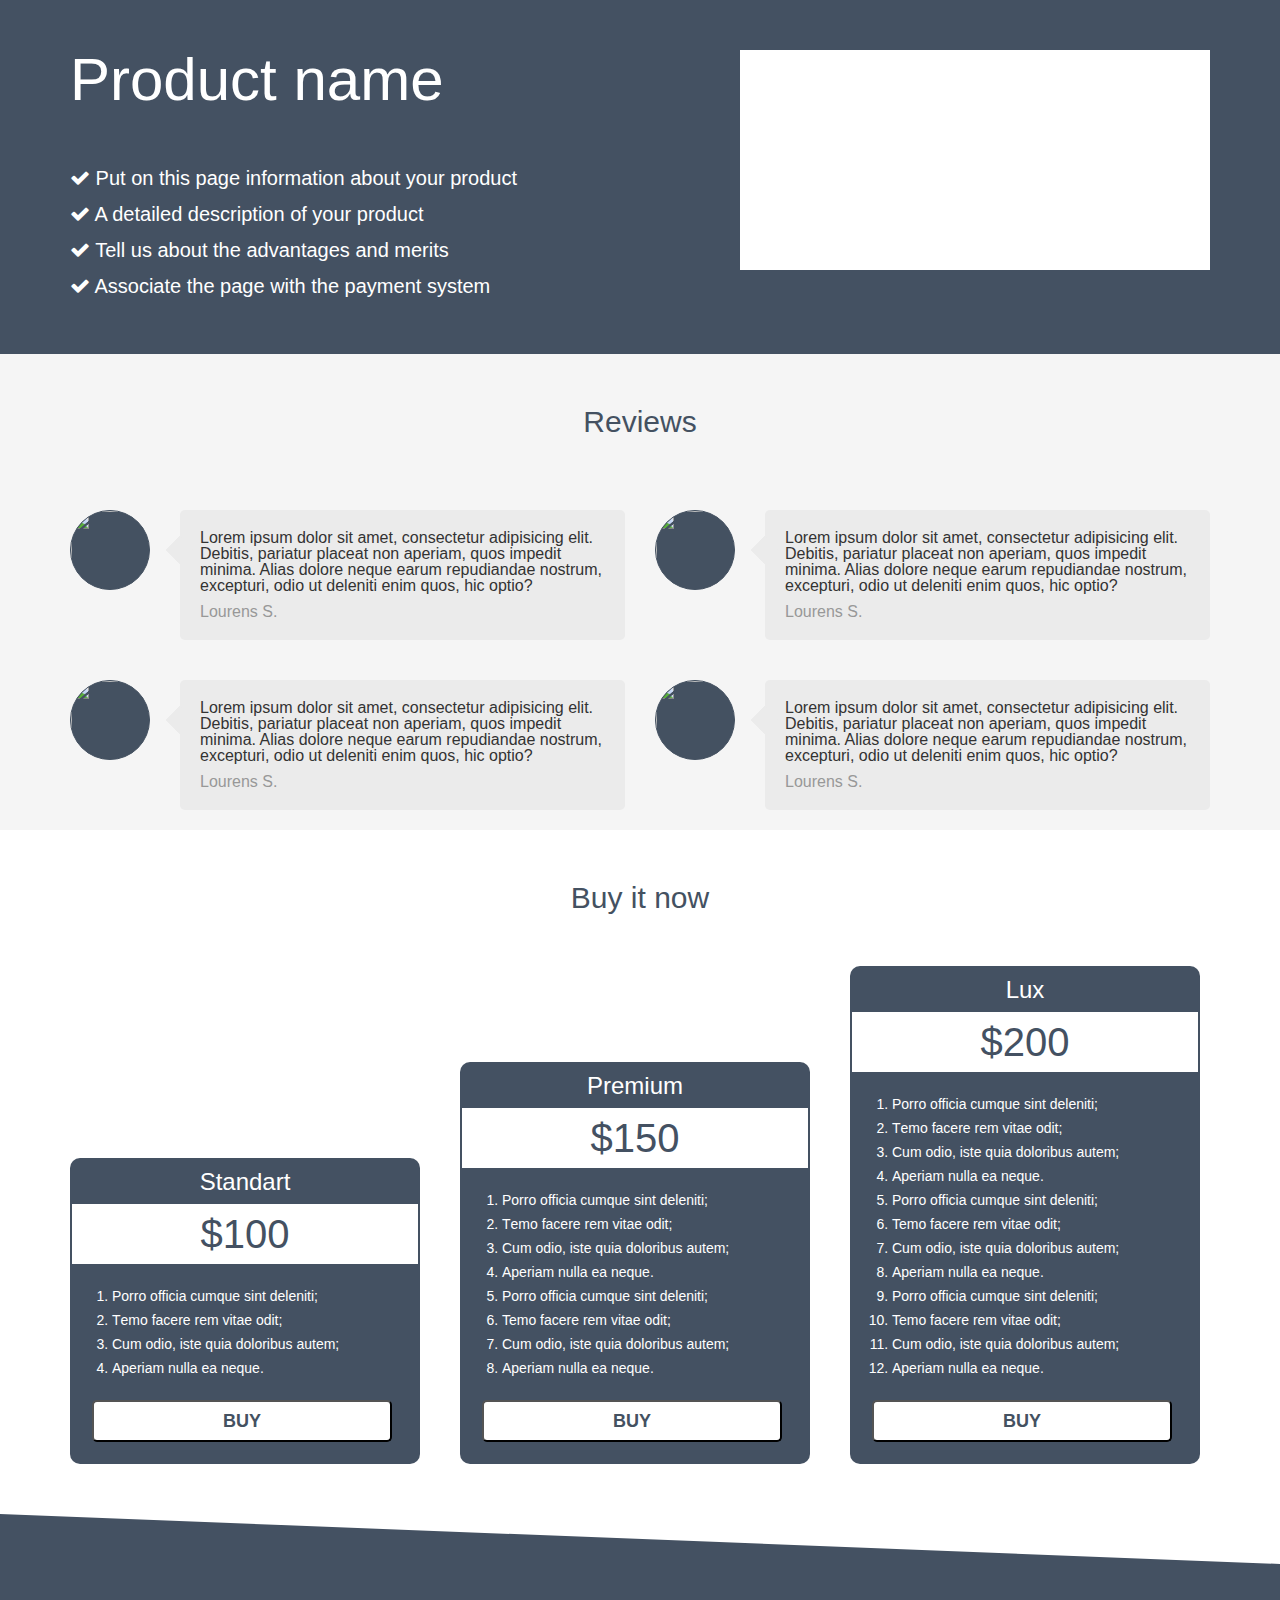
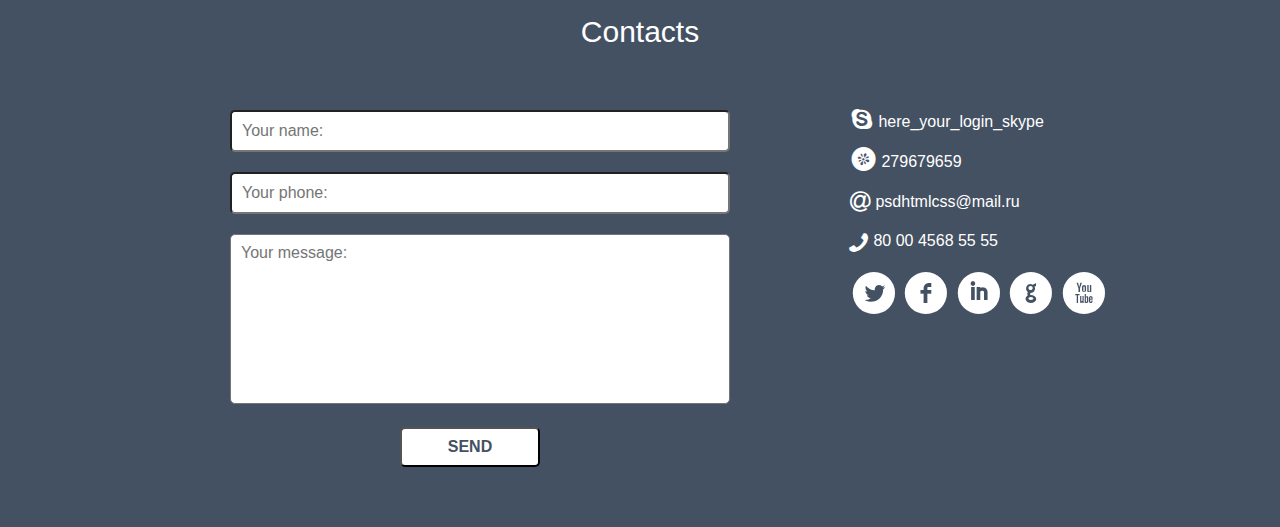
==== index.html @ 681151e4 "erver version" ====
<!DOCTYPE html>
<html lang="en">
<head>
	<meta charset="UTF-8">
	<title>Тестовое задание на вакансию "Верстальщик + базовое программирование"</title>
	<meta http-equiv="X-UA-Compatible" content="IE=edge" />
	<meta name="viewport" content="width=device-width, initial-scale=1.0" />
	<link rel="stylesheet" href="css/bootstrap-grid.min.css" />
	<link rel="stylesheet" href="css/font-awesome.min.css" />
	<link rel="stylesheet" href="socialico/stylesheet.css" />
	<link rel="stylesheet" href="css/style.css" />
	<link rel="stylesheet" href="css/media.css" />
</head>
<body>

	<header>
		<div class="container">
			<div class="row">
				<div class="col-md-6">
					<div class="left_block">
						<h1>Product name</h1>
						<ul>
							<li><i class="fa fa-check"></i> Put on this page information about your product</li>
							<li><i class="fa fa-check"></i> A detailed description of your product</li>
							<li><i class="fa fa-check"></i> Tell us about the advantages and merits</li>
							<li><i class="fa fa-check"></i> Associate the page with the payment system</li>
						</ul>
					</div>
					
				</div>
				<div class="col-md-6">
					<div class="right_block">
						
					</div>
				</div>
			</div>
		</div>
	</header>
	
	<!--Reviews-->
	<section class="reviews">
		<h2>Reviews</h2>
		<div class="container">
			<div class="row">
				<div class="table">
					<div class="col-md-6">
						<div class="item table-row">
							<div class="img_wrap table-cell">
								<img src="#" alt="" class="userpic">
							</div>

							<div class="quote_wrap table-cell">
								<div class="quote">
									<p>Lorem ipsum dolor sit amet, consectetur adipisicing elit. Debitis, pariatur placeat non aperiam, quos impedit minima. Alias dolore neque earum repudiandae nostrum, excepturi, odio ut deleniti enim quos, hic optio?</p>
									<p class="light_gray">Lourens S.</p>
									<div class="triangle"></div>
								</div>
							</div>
						</div>
					</div>
					<div class="col-md-6">
						<div class="item table-row">
							<div class="img_wrap table-cell">
								<img src="#" alt="" class="userpic">
							</div>
							<div class="table-cell quote_wrap">
								<div class="quote">
									<p>Lorem ipsum dolor sit amet, consectetur adipisicing elit. Debitis, pariatur placeat non aperiam, quos impedit minima. Alias dolore neque earum repudiandae nostrum, excepturi, odio ut deleniti enim quos, hic optio?</p>
									<p class="light_gray">Lourens S.</p>
									<div class="triangle"></div>
								</div>
							</div>
						</div>
					</div>
				</div>
			</div>
		</div>
		<div class="container">
			<div class="row">
				<div class="table">
					<div class="col-md-6">
						<div class="item table-row">
							<div class="img_wrap table-cell">
								<img src="#" alt="" class="userpic">
							</div>
							<div class="table-cell quote_wrap">
								<div class="quote">
									<p>Lorem ipsum dolor sit amet, consectetur adipisicing elit. Debitis, pariatur placeat non aperiam, quos impedit minima. Alias dolore neque earum repudiandae nostrum, excepturi, odio ut deleniti enim quos, hic optio?</p>
									<p class="light_gray">Lourens S.</p>
									<div class="triangle"></div>
								</div>
							</div>
						</div>
					</div>
					<div class="col-md-6">
						<div class="item table-row">
							<div class="img_wrap table-cell">
								<img src="#" alt="" class="userpic">
							</div>
							<div class="table-cell quote_wrap">
								<div class="quote">
									<p>Lorem ipsum dolor sit amet, consectetur adipisicing elit. Debitis, pariatur placeat non aperiam, quos impedit minima. Alias dolore neque earum repudiandae nostrum, excepturi, odio ut deleniti enim quos, hic optio?</p>
									<p class="light_gray">Lourens S.</p>
									<div class="triangle"></div>
								</div>
							</div>
						</div>
					</div>
				</div>
			</div>
		</div>
	</section>
	
	<!--Buy it now-->
	<section>
		<h2>Buy it now</h2>
		<div class="container">
			<div class="row">
				<div class="parent">
					<div class="col-lg-4 col-md-12">
						<div class="offer">
							<p>Standart</p>
							<div class="price">
								<p>$100</p>
							</div>
							<ol>
								<li>Porro officia cumque sint deleniti;</li>
								<li>Тemo facere rem vitae odit;</li>
								<li>Cum odio, iste quia doloribus autem;</li>
								<li>Aperiam nulla ea neque.</li>
							</ol>
							<button>Buy</button>
						</div>
					</div>

					<div class="col-lg-4 col-md-12">
						<div class="offer">
							<p>Premium</p>
							<div class="price">
								<p>$150</p>
							</div>
							<ol>
								<li>Porro officia cumque sint deleniti;</li>
								<li>Тemo facere rem vitae odit;</li>
								<li>Cum odio, iste quia doloribus autem;</li>
								<li>Aperiam nulla ea neque.</li>
								<li>Porro officia cumque sint deleniti;</li>
								<li>Temo facere rem vitae odit;</li>
								<li>Cum odio, iste quia doloribus autem;</li>
								<li>Aperiam nulla ea neque.</li>
							</ol>
							<button>Buy</button>
						</div>
					</div>

					<div class="col-lg-4 col-md-12">
						<div class="offer">
							<p>Lux</p>
							<div class="price">
								<p>$200</p>
							</div>
							<ol>
								<li>Porro officia cumque sint deleniti;</li>
								<li>Тemo facere rem vitae odit;</li>
								<li>Cum odio, iste quia doloribus autem;</li>
								<li>Aperiam nulla ea neque.</li>
								<li>Porro officia cumque sint deleniti;</li>
								<li>Temo facere rem vitae odit;</li>
								<li>Cum odio, iste quia doloribus autem;</li>
								<li>Aperiam nulla ea neque.</li>
								<li>Porro officia cumque sint deleniti;</li>
								<li>Temo facere rem vitae odit;</li>
								<li>Cum odio, iste quia doloribus autem;</li>
								<li>Aperiam nulla ea neque.</li>
							</ol>
							<button>Buy</button>
						</div>
					</div>
				</div>
			</div>
		</div>
		
	</section>
	
	<footer>
		<h2>Contacts</h2>
		<div class="container">
			<div class="row">
			
			<div class='ajax-sending'><p>Your request is sending to database. Please wait for alert as answer - that means all is OK.</p></div>

				<div class="col-lg-8 col-md-12">
					<form  id="form">
						<input type="text" name="name" placeholder="Your name:" minlength="2" required>
						<br />
						<input type="text" id="phone" name="phone" placeholder="Your phone:" required>
						<br />
						<textarea name="message" minlength="2" placeholder="Your message:"></textarea>
						<br />
						<button>SEND</button>
					</form>
				</div>
				<div class="col-lg-4 col-md-12">
					
					<ul class="contacts">
						<li><span>H</span> here_your_login_skype</li>
						<li><span>,</span> 279679659</li>
						<li><i class="fa fa-at"></i> psdhtmlcss@mail.ru</li>
						<li><i class="fa fa-phone fa-rotate-270"></i> 80 00 4568 55 55</li>

					</ul>
					<div class="social">

						<a href="#" target="_blank"><span>l</span></a>
						<a href="#" target="_blank"><span>f</span></a>
						<a href="#" target="_blank"><span>i</span></a>
						<a href="#" target="_blank"><span>g</span></a>
						<a href="#" target="_blank"><span>x</span></a>

					</div>
					
				</div>
			</div>
		</div>
	</footer>

	<script src="js/jquery-2.1.3.min.js"></script>
	<script src="js/jquery.maskedinput.min.js" type="text/javascript"></script>
	<script src="js/jquery.validate.min.js" type="text/javascript"></script>
	<script src="js/my_scripts.js"></script>
</body>
</html>
---- socialico/stylesheet.css ----
﻿/* @font-face kit by Fonts2u (http://www.fonts2u.com) */ @font-face {font-family:"Socialico";src:url("Socialico.eot?") format("eot"),url("Socialico.woff") format("woff"),url("Socialico.ttf") format("truetype"),url("Socialico.svg#Socialico") format("svg");font-weight:normal;font-style:normal;}
---- css/style.css ----
/*reset*/

@import 'reset.css';
@import 'socialico/stylesheet.css';

/*global*/
.ajax-sending {
	border-radius: 10px;
	background: #fff;
	width: 100%;
	height: 300px;	
	font-size: 24px;
	display: none;
	padding: 50px;
}

.ajax-sending p {
	color: green;
	text-align: center;
}

.error {
	color: red;
}

h2 {
	text-align: center;
	color: #445161;
	font-size: 30px;
	line-height: 36px;
	padding: 50px 0;
}

p {
	color: #333;
}

body {
	background: #fff;
	font-family: Arial, sans-serif;
}

button {
	padding: 5px 100px;
	background: #fff;
	border-radius: 5px;
	text-transform: uppercase;
}

/*=== header ===*/

header {
	background: #445162;
}

.left_block {
	float: left;
}

	.left_block h1 {
		font-size: 60px;
		color: #fff;
		margin: 50px 0;
	}

	.left_block ul{
		margin-bottom: 50px;
	}

		.left_block ul li {
			font-size: 20px;
			line-height: 36px;
			list-style-type: none;
			color: #fff
		}

.right_block {
	margin: 50px 0;
	height: 220px;
	width: 470px;
	background-color: #fff;
	float: right;
}

/*=== section_1_(Reviews) ===*/

.reviews {
	background: #f5f5f5;
}

.table {
	display: table;
	border-spacing: 0px 10px;
	border-collapse: separate;
}

.table-row {
	display: table-row;
}

.table-cell {
	display: table-cell;
	vertical-align: top;
}

.item {
	position: relative;
}

.userpic {
	margin-right: 30px;
	display: inline-block;
	background: #445161;
	border-radius: 50%;
	width: 80px;
	height: 80px;
	border: 1px solid #445161;
}

.quote {		
	padding: 20px 20px;
	position: relative;
	float: right;
	background: #ebebeb;
	border-radius: 5px;
}

.triangle {
	position: absolute;
	top: 23%;
	left: -10px;
	background: #ebebeb;
	width: 20px;
	height: 20px;
	border: 1px solid #ebebeb;
	transform: rotate(45deg);
}

	.light_gray {
		color: #989898;
		margin-top: 10px;
	}


/*=== section_2_(Buy it now) ===*/

.parent {
	display: flex;
	flex-direction: row;
	align-items: flex-end;
}

.offer {
	background: #445162;
	width: 350px;
	border-radius: 10px;
	display: inline-block;
	text-align: bottom;
	vertical-align: bottom;
	padding: 2px;
}

	.offer p {
		color: #fff;
		text-align: center;
		font-size: 24px;
		padding: 10px;
	}

	.price {
		background: #fff;
	}

		.price p {
			color: #445162;
			text-align: center;
			font-size: 40px;
			padding: 10px;
		}

	.offer ol {
		margin: 20px 40px;
		list-style-type: decimal;
	}

		.offer ol li {
			color: #fff;
			font-size: 14px;
			line-height: 24px;
		}

	.offer button {
		margin: 0px 0px 20px 20px;
		width: 300px;
		font-size: 18px;
		font-weight: bold;
		color: #445161;
	}

.sidewise_corner {
	background: #fff;
}

/*=== footer ===*/

footer {
	background: #445162;
	margin-top:100px;
	position:relative;
	width:100%;
}

footer:before {
	content:'';
	position:absolute;
	top:-50px;
	width:0;
	height:0;
	border-bottom: 50px solid #445162; 
	border-right: 100vw solid transparent;  
}

	footer h2 {
		color: #fff;
	}

/*--form--*/
form {
	text-align: center;
	width: 500px;
	margin: 0px 0px 50px 150px;
}

input, button {
	border-radius: 5px;
	padding: 10px;
	width: 100%;
	margin: 10px;
}

textarea {
	resize: none;
	width: 100%;
	height: 170px;
	padding: 10px;
	border-radius: 5px;
	margin: 10px;
}

	form button {
		width: 140px;
		color: #445162;
		font-size: 16px;
		font-weight: bold;
	}

/*--social--*/

.contacts li {
	margin-top: 10px;
	margin-bottom: 15px;
	font-size: 16px;
	line-height: 24px;
	color: #fff;
}

.contacts span {
	font-size: 34px;
	vertical-align: middle;
}

.contacts i {
	font-size: 24px;
	vertical-align: middle;
}

span {
	font-family: 'Socialico';
	font-size: 60px;
	color: #fff;
}
---- css/media.css ----
/*==========  Desktop First Method  ==========*/

/* Large Devices, Wide Screens */
@media only screen and (max-width : 1200px) {

}

/* Medium Devices, Desktops */
@media only screen and (max-width : 992px) {
	
}

/* Small Devices, Tablets */
@media only screen and (max-width : 768px) {
	
}

/* Extra Small Devices, Phones */
@media only screen and (max-width : 480px) {
	
}

/* Custom, iPhone Retina */
@media only screen and (max-width : 320px) {

}


/*==========  Mobile First Method  ==========*/

/* Custom, iPhone Retina */
@media only screen and (min-width : 320px) {

}

/* Extra Small Devices, Phones */
@media only screen and (min-width : 480px) {

}

/* Small Devices, Tablets */
@media only screen and (min-width : 768px) {

}

/* Medium Devices, Desktops */
@media only screen and (min-width : 992px) {
	
}

/* Large Devices, Wide Screens */
@media only screen and (min-width : 1200px) {

}
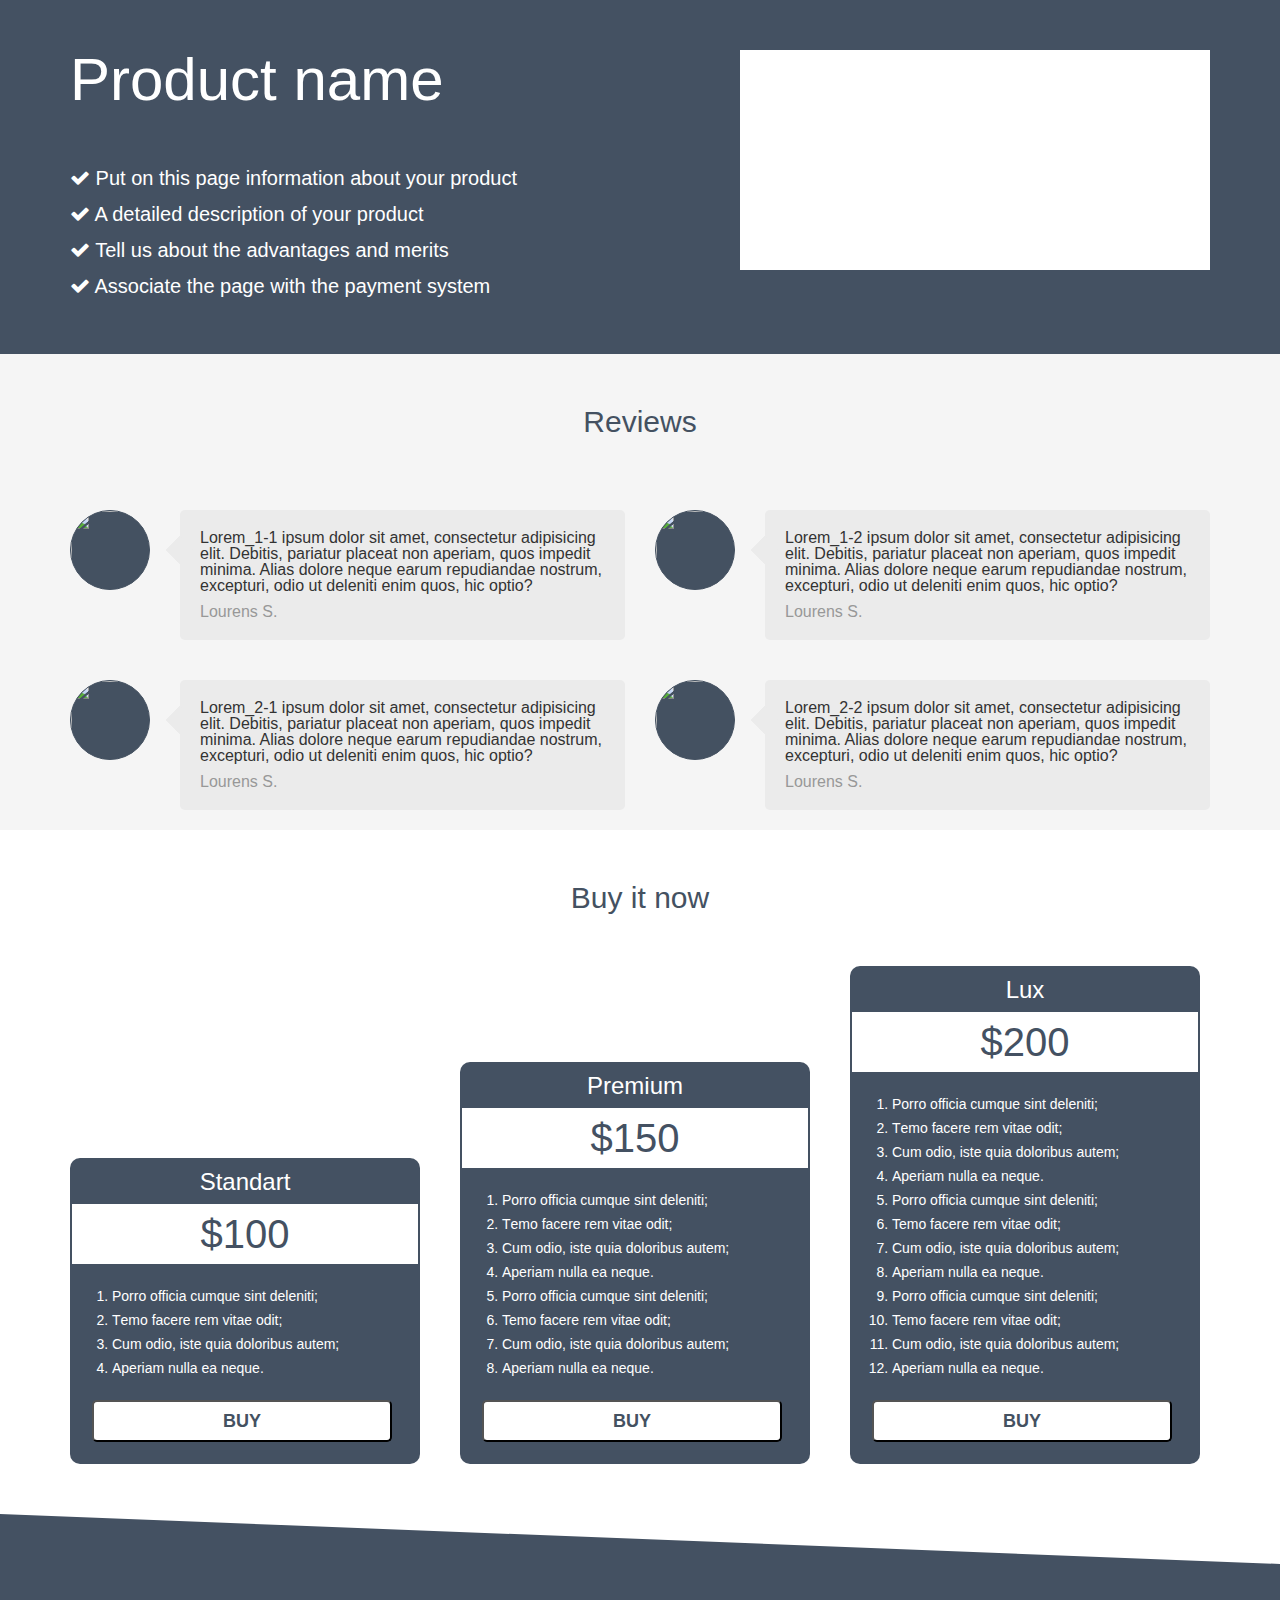
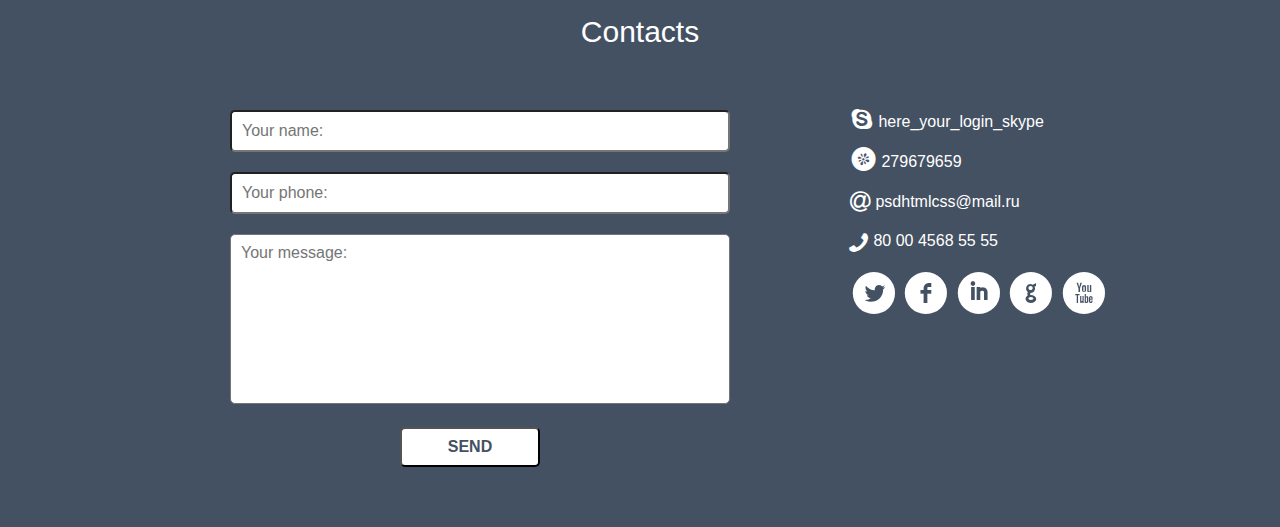
==== commit 35a4ab8f: "start make tz" ====
--- a/index.html
+++ b/index.html
@@ -16,20 +16,22 @@
 	<header>
 		<div class="container">
 			<div class="row">
-				<div class="col-md-6">
-					<div class="left_block">
+				<div class="col-lg-6 col-md-12">
+					<div class="left_block centered">
 						<h1>Product name</h1>
+						<div class="left_align_hd">
 						<ul>
 							<li><i class="fa fa-check"></i> Put on this page information about your product</li>
 							<li><i class="fa fa-check"></i> A detailed description of your product</li>
 							<li><i class="fa fa-check"></i> Tell us about the advantages and merits</li>
 							<li><i class="fa fa-check"></i> Associate the page with the payment system</li>
 						</ul>
+		</div>
 					</div>
 					
 				</div>
-				<div class="col-md-6">
-					<div class="right_block">
+				<div class="col-lg-6 col-md-12">
+					<div class="right_block centered">
 						
 					</div>
 				</div>
@@ -51,7 +53,7 @@
 
 							<div class="quote_wrap table-cell">
 								<div class="quote">
-									<p>Lorem ipsum dolor sit amet, consectetur adipisicing elit. Debitis, pariatur placeat non aperiam, quos impedit minima. Alias dolore neque earum repudiandae nostrum, excepturi, odio ut deleniti enim quos, hic optio?</p>
+									<p>Lorem_1-1 ipsum dolor sit amet, consectetur adipisicing elit. Debitis, pariatur placeat non aperiam, quos impedit minima. Alias dolore neque earum repudiandae nostrum, excepturi, odio ut deleniti enim quos, hic optio?</p>
 									<p class="light_gray">Lourens S.</p>
 									<div class="triangle"></div>
 								</div>
@@ -65,7 +67,7 @@
 							</div>
 							<div class="table-cell quote_wrap">
 								<div class="quote">
-									<p>Lorem ipsum dolor sit amet, consectetur adipisicing elit. Debitis, pariatur placeat non aperiam, quos impedit minima. Alias dolore neque earum repudiandae nostrum, excepturi, odio ut deleniti enim quos, hic optio?</p>
+									<p>Lorem_1-2 ipsum dolor sit amet, consectetur adipisicing elit. Debitis, pariatur placeat non aperiam, quos impedit minima. Alias dolore neque earum repudiandae nostrum, excepturi, odio ut deleniti enim quos, hic optio?</p>
 									<p class="light_gray">Lourens S.</p>
 									<div class="triangle"></div>
 								</div>
@@ -85,7 +87,7 @@
 							</div>
 							<div class="table-cell quote_wrap">
 								<div class="quote">
-									<p>Lorem ipsum dolor sit amet, consectetur adipisicing elit. Debitis, pariatur placeat non aperiam, quos impedit minima. Alias dolore neque earum repudiandae nostrum, excepturi, odio ut deleniti enim quos, hic optio?</p>
+									<p>Lorem_2-1 ipsum dolor sit amet, consectetur adipisicing elit. Debitis, pariatur placeat non aperiam, quos impedit minima. Alias dolore neque earum repudiandae nostrum, excepturi, odio ut deleniti enim quos, hic optio?</p>
 									<p class="light_gray">Lourens S.</p>
 									<div class="triangle"></div>
 								</div>
@@ -99,7 +101,7 @@
 							</div>
 							<div class="table-cell quote_wrap">
 								<div class="quote">
-									<p>Lorem ipsum dolor sit amet, consectetur adipisicing elit. Debitis, pariatur placeat non aperiam, quos impedit minima. Alias dolore neque earum repudiandae nostrum, excepturi, odio ut deleniti enim quos, hic optio?</p>
+									<p>Lorem_2-2 ipsum dolor sit amet, consectetur adipisicing elit. Debitis, pariatur placeat non aperiam, quos impedit minima. Alias dolore neque earum repudiandae nostrum, excepturi, odio ut deleniti enim quos, hic optio?</p>
 									<p class="light_gray">Lourens S.</p>
 									<div class="triangle"></div>
 								</div>
@@ -115,9 +117,9 @@
 	<section>
 		<h2>Buy it now</h2>
 		<div class="container">
-			<div class="row">
-				<div class="parent">
-					<div class="col-lg-4 col-md-12">
+			<div class="row parent">
+				
+					<div class="col-md-12">
 						<div class="offer">
 							<p>Standart</p>
 							<div class="price">
@@ -133,7 +135,7 @@
 						</div>
 					</div>
 
-					<div class="col-lg-4 col-md-12">
+					<div class="col-md-12">
 						<div class="offer">
 							<p>Premium</p>
 							<div class="price">
@@ -153,7 +155,7 @@
 						</div>
 					</div>
 
-					<div class="col-lg-4 col-md-12">
+					<div class="col-md-12">
 						<div class="offer">
 							<p>Lux</p>
 							<div class="price">
@@ -176,7 +178,7 @@
 							<button>Buy</button>
 						</div>
 					</div>
-				</div>
+				
 			</div>
 		</div>
 		
@@ -187,10 +189,10 @@
 		<div class="container">
 			<div class="row">
 			
-			<div class='ajax-sending'><p>Your request is sending to database. Please wait for alert as answer - that means all is OK.</p></div>
+			<div class='ajax-sending centered'><p>Your request is sending to database. Please wait for alert as answer - that means all is OK. (1 or 2 minutes).</p></div>
 
 				<div class="col-lg-8 col-md-12">
-					<form  id="form">
+					<form  id="form" class="centered">
 						<input type="text" name="name" placeholder="Your name:" minlength="2" required>
 						<br />
 						<input type="text" id="phone" name="phone" placeholder="Your phone:" required>
@@ -200,8 +202,8 @@
 						<button>SEND</button>
 					</form>
 				</div>
-				<div class="col-lg-4 col-md-12">
-					
+				<div class="col-lg-4 col-md-12 centered">
+					<div class="left_align_ft">
 					<ul class="contacts">
 						<li><span>H</span> here_your_login_skype</li>
 						<li><span>,</span> 279679659</li>
@@ -209,6 +211,7 @@
 						<li><i class="fa fa-phone fa-rotate-270"></i> 80 00 4568 55 55</li>
 
 					</ul>
+					</div>
 					<div class="social">
 
 						<a href="#" target="_blank"><span>l</span></a>
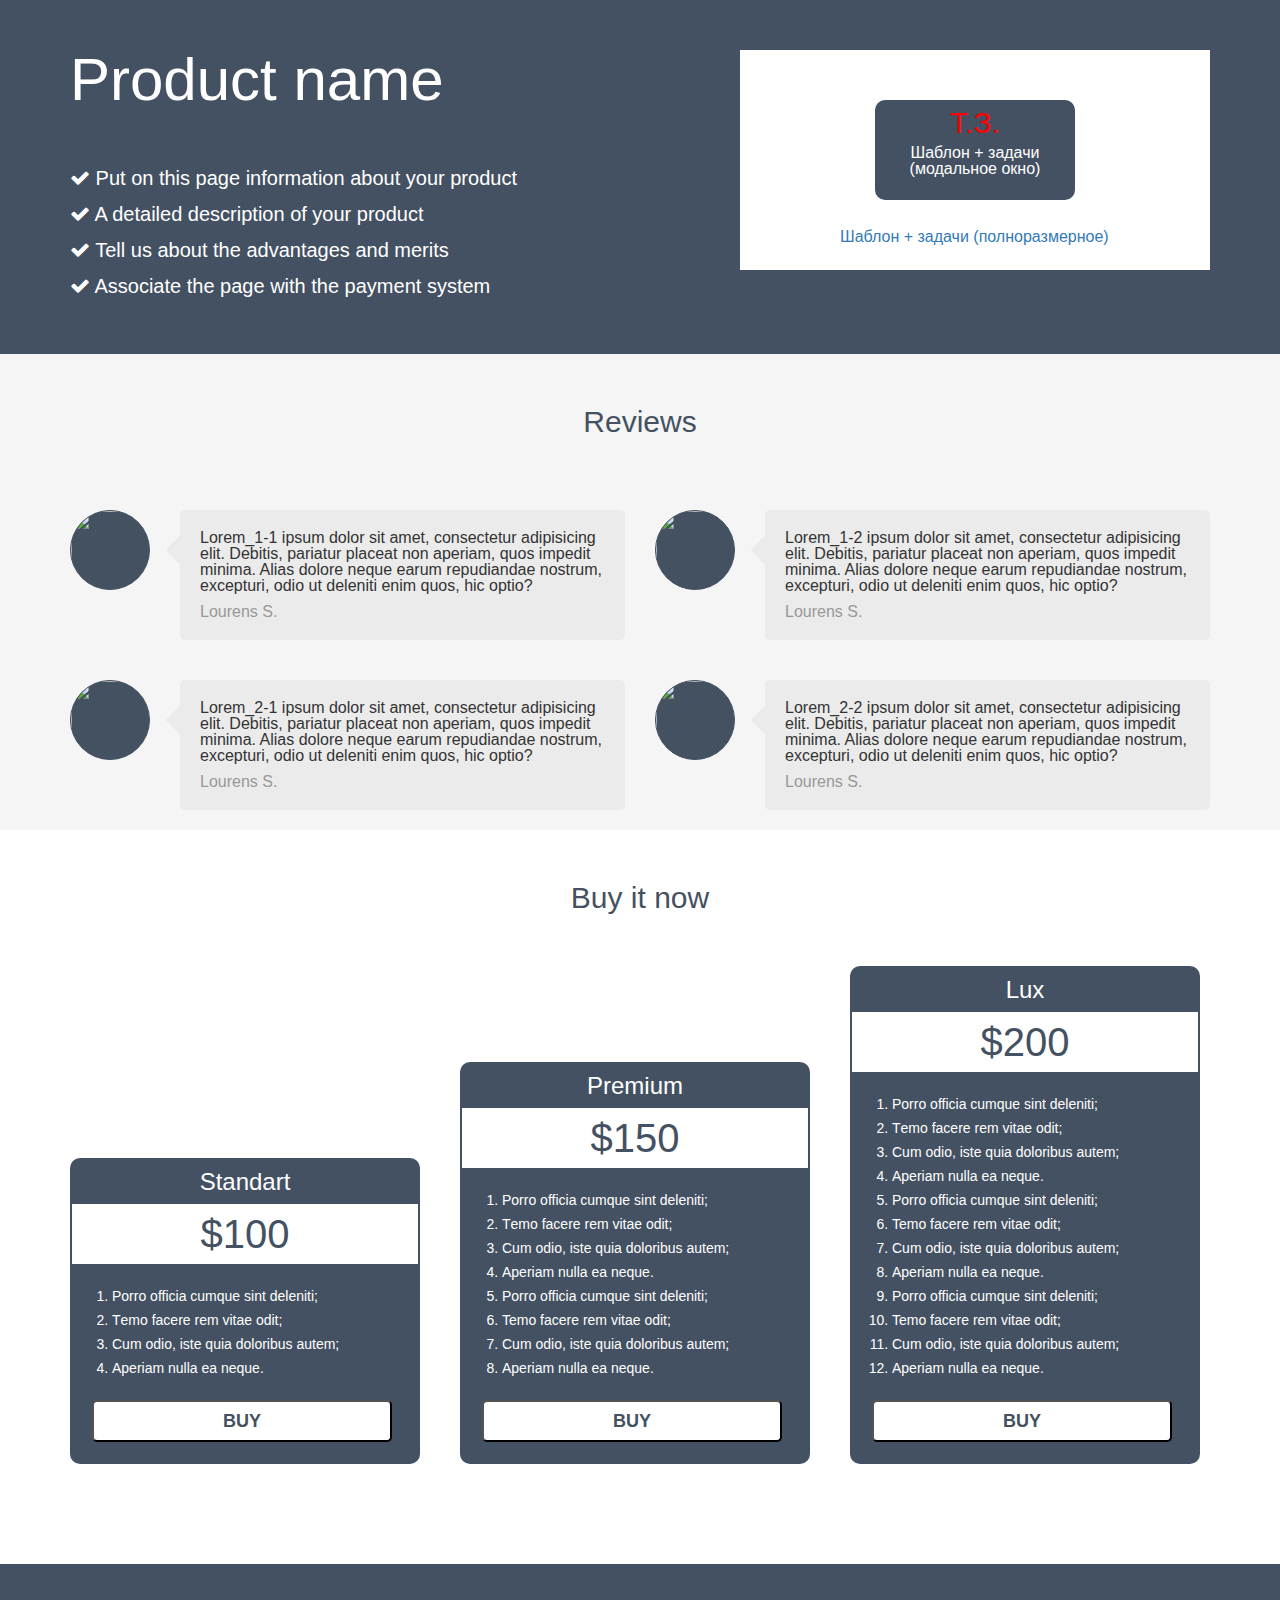
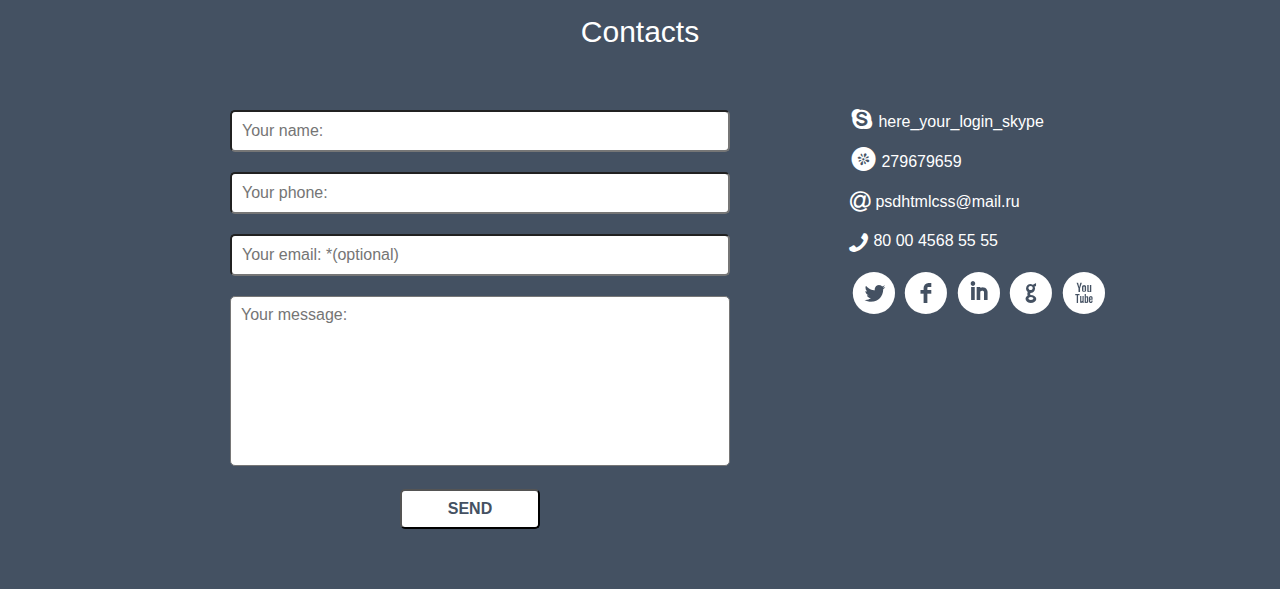
==== commit 8e6deb71: "все сделано" ====
--- a/index.html
+++ b/index.html
@@ -7,6 +7,7 @@
 	<meta name="viewport" content="width=device-width, initial-scale=1.0" />
 	<link rel="stylesheet" href="css/bootstrap-grid.min.css" />
 	<link rel="stylesheet" href="css/font-awesome.min.css" />
+	<link rel="stylesheet" href="css/magnific-popup.css" />
 	<link rel="stylesheet" href="socialico/stylesheet.css" />
 	<link rel="stylesheet" href="css/style.css" />
 	<link rel="stylesheet" href="css/media.css" />
@@ -20,190 +21,200 @@
 					<div class="left_block centered">
 						<h1>Product name</h1>
 						<div class="left_align_hd">
-						<ul>
-							<li><i class="fa fa-check"></i> Put on this page information about your product</li>
-							<li><i class="fa fa-check"></i> A detailed description of your product</li>
-							<li><i class="fa fa-check"></i> Tell us about the advantages and merits</li>
-							<li><i class="fa fa-check"></i> Associate the page with the payment system</li>
-						</ul>
-		</div>
+							<ul>
+								<li><i class="fa fa-check"></i> Put on this page information about your product</li>
+								<li><i class="fa fa-check"></i> A detailed description of your product</li>
+								<li><i class="fa fa-check"></i> Tell us about the advantages and merits</li>
+								<li><i class="fa fa-check"></i> Associate the page with the payment system</li>
+							</ul>
+						</div>
 					</div>
 					
 				</div>
 				<div class="col-lg-6 col-md-12">
 					<div class="right_block centered">
-						
-					</div>
-				</div>
-			</div>
-		</div>
-	</header>
+						<a class="image-popup-vertical-fit" href="img/test.jpg" title="Шаблон для верстки и перечень задач.">
+						<div class="mod_w">
+							<h2>Т.З.</h2>
+							<p>Шаблон + задачи (модальное окно)</p>
+						</div>
+					</a>
+					<a id="pos_tion" href="img/test.jpg" target="_blank">Шаблон + задачи (полноразмерное)</a>
+				</div>
+			</div>
+		</div>
+	</div>
 	
-	<!--Reviews-->
-	<section class="reviews">
-		<h2>Reviews</h2>
-		<div class="container">
-			<div class="row">
-				<div class="table">
-					<div class="col-md-6">
-						<div class="item table-row">
-							<div class="img_wrap table-cell">
-								<img src="#" alt="" class="userpic">
-							</div>
-
-							<div class="quote_wrap table-cell">
-								<div class="quote">
-									<p>Lorem_1-1 ipsum dolor sit amet, consectetur adipisicing elit. Debitis, pariatur placeat non aperiam, quos impedit minima. Alias dolore neque earum repudiandae nostrum, excepturi, odio ut deleniti enim quos, hic optio?</p>
-									<p class="light_gray">Lourens S.</p>
-									<div class="triangle"></div>
-								</div>
-							</div>
-						</div>
-					</div>
-					<div class="col-md-6">
-						<div class="item table-row">
-							<div class="img_wrap table-cell">
-								<img src="#" alt="" class="userpic">
-							</div>
-							<div class="table-cell quote_wrap">
-								<div class="quote">
-									<p>Lorem_1-2 ipsum dolor sit amet, consectetur adipisicing elit. Debitis, pariatur placeat non aperiam, quos impedit minima. Alias dolore neque earum repudiandae nostrum, excepturi, odio ut deleniti enim quos, hic optio?</p>
-									<p class="light_gray">Lourens S.</p>
-									<div class="triangle"></div>
-								</div>
-							</div>
-						</div>
-					</div>
-				</div>
-			</div>
-		</div>
-		<div class="container">
-			<div class="row">
-				<div class="table">
-					<div class="col-md-6">
-						<div class="item table-row">
-							<div class="img_wrap table-cell">
-								<img src="#" alt="" class="userpic">
-							</div>
-							<div class="table-cell quote_wrap">
-								<div class="quote">
-									<p>Lorem_2-1 ipsum dolor sit amet, consectetur adipisicing elit. Debitis, pariatur placeat non aperiam, quos impedit minima. Alias dolore neque earum repudiandae nostrum, excepturi, odio ut deleniti enim quos, hic optio?</p>
-									<p class="light_gray">Lourens S.</p>
-									<div class="triangle"></div>
-								</div>
-							</div>
-						</div>
-					</div>
-					<div class="col-md-6">
-						<div class="item table-row">
-							<div class="img_wrap table-cell">
-								<img src="#" alt="" class="userpic">
-							</div>
-							<div class="table-cell quote_wrap">
-								<div class="quote">
-									<p>Lorem_2-2 ipsum dolor sit amet, consectetur adipisicing elit. Debitis, pariatur placeat non aperiam, quos impedit minima. Alias dolore neque earum repudiandae nostrum, excepturi, odio ut deleniti enim quos, hic optio?</p>
-									<p class="light_gray">Lourens S.</p>
-									<div class="triangle"></div>
-								</div>
-							</div>
-						</div>
-					</div>
-				</div>
-			</div>
-		</div>
-	</section>
 	
-	<!--Buy it now-->
-	<section>
-		<h2>Buy it now</h2>
-		<div class="container">
-			<div class="row parent">
-				
-					<div class="col-md-12">
-						<div class="offer">
-							<p>Standart</p>
-							<div class="price">
-								<p>$100</p>
-							</div>
-							<ol>
-								<li>Porro officia cumque sint deleniti;</li>
-								<li>Тemo facere rem vitae odit;</li>
-								<li>Cum odio, iste quia doloribus autem;</li>
-								<li>Aperiam nulla ea neque.</li>
-							</ol>
-							<button>Buy</button>
-						</div>
-					</div>
-
-					<div class="col-md-12">
-						<div class="offer">
-							<p>Premium</p>
-							<div class="price">
-								<p>$150</p>
-							</div>
-							<ol>
-								<li>Porro officia cumque sint deleniti;</li>
-								<li>Тemo facere rem vitae odit;</li>
-								<li>Cum odio, iste quia doloribus autem;</li>
-								<li>Aperiam nulla ea neque.</li>
-								<li>Porro officia cumque sint deleniti;</li>
-								<li>Temo facere rem vitae odit;</li>
-								<li>Cum odio, iste quia doloribus autem;</li>
-								<li>Aperiam nulla ea neque.</li>
-							</ol>
-							<button>Buy</button>
-						</div>
-					</div>
-
-					<div class="col-md-12">
-						<div class="offer">
-							<p>Lux</p>
-							<div class="price">
-								<p>$200</p>
-							</div>
-							<ol>
-								<li>Porro officia cumque sint deleniti;</li>
-								<li>Тemo facere rem vitae odit;</li>
-								<li>Cum odio, iste quia doloribus autem;</li>
-								<li>Aperiam nulla ea neque.</li>
-								<li>Porro officia cumque sint deleniti;</li>
-								<li>Temo facere rem vitae odit;</li>
-								<li>Cum odio, iste quia doloribus autem;</li>
-								<li>Aperiam nulla ea neque.</li>
-								<li>Porro officia cumque sint deleniti;</li>
-								<li>Temo facere rem vitae odit;</li>
-								<li>Cum odio, iste quia doloribus autem;</li>
-								<li>Aperiam nulla ea neque.</li>
-							</ol>
-							<button>Buy</button>
-						</div>
-					</div>
-				
-			</div>
-		</div>
-		
-	</section>
-	
-	<footer>
-		<h2>Contacts</h2>
-		<div class="container">
-			<div class="row">
-			
+</header>
+
+<!--Reviews-->
+<section class="reviews">
+	<h2>Reviews</h2>
+	<div class="container">
+		<div class="row">
+			<div class="table">
+				<div class="col-md-6">
+					<div class="item table-row">
+						<div class="img_wrap table-cell">
+							<img src="#" alt="" class="userpic">
+						</div>
+
+						<div class="quote_wrap table-cell">
+							<div class="quote">
+								<p>Lorem_1-1 ipsum dolor sit amet, consectetur adipisicing elit. Debitis, pariatur placeat non aperiam, quos impedit minima. Alias dolore neque earum repudiandae nostrum, excepturi, odio ut deleniti enim quos, hic optio?</p>
+								<p class="light_gray">Lourens S.</p>
+								<div class="triangle"></div>
+							</div>
+						</div>
+					</div>
+				</div>
+				<div class="col-md-6">
+					<div class="item table-row">
+						<div class="img_wrap table-cell">
+							<img src="#" alt="" class="userpic">
+						</div>
+						<div class="table-cell quote_wrap">
+							<div class="quote">
+								<p>Lorem_1-2 ipsum dolor sit amet, consectetur adipisicing elit. Debitis, pariatur placeat non aperiam, quos impedit minima. Alias dolore neque earum repudiandae nostrum, excepturi, odio ut deleniti enim quos, hic optio?</p>
+								<p class="light_gray">Lourens S.</p>
+								<div class="triangle"></div>
+							</div>
+						</div>
+					</div>
+				</div>
+			</div>
+		</div>
+	</div>
+	<div class="container">
+		<div class="row">
+			<div class="table">
+				<div class="col-md-6">
+					<div class="item table-row">
+						<div class="img_wrap table-cell">
+							<img src="#" alt="" class="userpic">
+						</div>
+						<div class="table-cell quote_wrap">
+							<div class="quote">
+								<p>Lorem_2-1 ipsum dolor sit amet, consectetur adipisicing elit. Debitis, pariatur placeat non aperiam, quos impedit minima. Alias dolore neque earum repudiandae nostrum, excepturi, odio ut deleniti enim quos, hic optio?</p>
+								<p class="light_gray">Lourens S.</p>
+								<div class="triangle"></div>
+							</div>
+						</div>
+					</div>
+				</div>
+				<div class="col-md-6">
+					<div class="item table-row">
+						<div class="img_wrap table-cell">
+							<img src="#" alt="" class="userpic">
+						</div>
+						<div class="table-cell quote_wrap">
+							<div class="quote">
+								<p>Lorem_2-2 ipsum dolor sit amet, consectetur adipisicing elit. Debitis, pariatur placeat non aperiam, quos impedit minima. Alias dolore neque earum repudiandae nostrum, excepturi, odio ut deleniti enim quos, hic optio?</p>
+								<p class="light_gray">Lourens S.</p>
+								<div class="triangle"></div>
+							</div>
+						</div>
+					</div>
+				</div>
+			</div>
+		</div>
+	</div>
+</section>
+
+<!--Buy it now-->
+<section>
+	<h2>Buy it now</h2>
+	<div class="container">
+		<div class="row parent">
+
+			<div class="col-md-12">
+				<div class="offer">
+					<p>Standart</p>
+					<div class="price">
+						<p>$100</p>
+					</div>
+					<ol>
+						<li>Porro officia cumque sint deleniti;</li>
+						<li>Тemo facere rem vitae odit;</li>
+						<li>Cum odio, iste quia doloribus autem;</li>
+						<li>Aperiam nulla ea neque.</li>
+					</ol>
+					<button>Buy</button>
+				</div>
+			</div>
+
+			<div class="col-md-12">
+				<div class="offer">
+					<p>Premium</p>
+					<div class="price">
+						<p>$150</p>
+					</div>
+					<ol>
+						<li>Porro officia cumque sint deleniti;</li>
+						<li>Тemo facere rem vitae odit;</li>
+						<li>Cum odio, iste quia doloribus autem;</li>
+						<li>Aperiam nulla ea neque.</li>
+						<li>Porro officia cumque sint deleniti;</li>
+						<li>Temo facere rem vitae odit;</li>
+						<li>Cum odio, iste quia doloribus autem;</li>
+						<li>Aperiam nulla ea neque.</li>
+					</ol>
+					<button>Buy</button>
+				</div>
+			</div>
+
+			<div class="col-md-12">
+				<div class="offer">
+					<p>Lux</p>
+					<div class="price">
+						<p>$200</p>
+					</div>
+					<ol>
+						<li>Porro officia cumque sint deleniti;</li>
+						<li>Тemo facere rem vitae odit;</li>
+						<li>Cum odio, iste quia doloribus autem;</li>
+						<li>Aperiam nulla ea neque.</li>
+						<li>Porro officia cumque sint deleniti;</li>
+						<li>Temo facere rem vitae odit;</li>
+						<li>Cum odio, iste quia doloribus autem;</li>
+						<li>Aperiam nulla ea neque.</li>
+						<li>Porro officia cumque sint deleniti;</li>
+						<li>Temo facere rem vitae odit;</li>
+						<li>Cum odio, iste quia doloribus autem;</li>
+						<li>Aperiam nulla ea neque.</li>
+					</ol>
+					<button>Buy</button>
+				</div>
+			</div>
+
+		</div>
+	</div>
+
+</section>
+
+<footer>
+	<h2>Contacts</h2>
+	<div class="container">
+		<div class="row">
+
 			<div class='ajax-sending centered'><p>Your request is sending to database. Please wait for alert as answer - that means all is OK. (1 or 2 minutes).</p></div>
 
-				<div class="col-lg-8 col-md-12">
-					<form  id="form" class="centered">
-						<input type="text" name="name" placeholder="Your name:" minlength="2" required>
-						<br />
-						<input type="text" id="phone" name="phone" placeholder="Your phone:" required>
-						<br />
-						<textarea name="message" minlength="2" placeholder="Your message:"></textarea>
-						<br />
-						<button>SEND</button>
-					</form>
-				</div>
-				<div class="col-lg-4 col-md-12 centered">
-					<div class="left_align_ft">
+			<div class="col-lg-8 col-md-12">
+				<form  id="form" class="centered">
+					<input type="text" id="name" name="name" placeholder="Your name:" minlength="2" required>
+					<br />
+					<input type="tel" id="phone" name="phone" placeholder="Your phone:" required>
+					<br />
+					<input type="email" id="email" name="email" placeholder="Your email: *(optional)">
+					<br />
+					<textarea id="text" name="message" minlength="2" placeholder="Your message:"></textarea>
+					<br />
+					<button>SEND</button>
+				</form>
+			</div>
+			<div class="col-lg-4 col-md-12 centered">
+				<div class="left_align_ft">
 					<ul class="contacts">
 						<li><span>H</span> here_your_login_skype</li>
 						<li><span>,</span> 279679659</li>
@@ -211,25 +222,26 @@
 						<li><i class="fa fa-phone fa-rotate-270"></i> 80 00 4568 55 55</li>
 
 					</ul>
-					</div>
-					<div class="social">
-
-						<a href="#" target="_blank"><span>l</span></a>
-						<a href="#" target="_blank"><span>f</span></a>
-						<a href="#" target="_blank"><span>i</span></a>
-						<a href="#" target="_blank"><span>g</span></a>
-						<a href="#" target="_blank"><span>x</span></a>
-
-					</div>
-					
-				</div>
-			</div>
-		</div>
-	</footer>
-
-	<script src="js/jquery-2.1.3.min.js"></script>
-	<script src="js/jquery.maskedinput.min.js" type="text/javascript"></script>
-	<script src="js/jquery.validate.min.js" type="text/javascript"></script>
-	<script src="js/my_scripts.js"></script>
+				</div>
+				<div class="social">
+
+					<a href="#" target="_blank"><span>l</span></a>
+					<a href="#" target="_blank"><span>f</span></a>
+					<a href="#" target="_blank"><span>i</span></a>
+					<a href="#" target="_blank"><span>g</span></a>
+					<a href="#" target="_blank"><span>x</span></a>
+
+				</div>
+
+			</div>
+		</div>
+	</div>
+</footer>
+
+<script src="js/jquery-2.1.3.min.js"></script>
+<script src="js/jquery.maskedinput.min.js" type="text/javascript"></script>
+<script src="js/jquery.validate.min.js" type="text/javascript"></script>
+<script src="js/jquery.magnific-popup.min.js" type="text/javascript"></script>
+<script src="js/my_scripts.js"></script>
 </body>
 </html>--- a/css/style.css
+++ b/css/style.css
@@ -53,6 +53,15 @@
 	background: #445162;
 }
 
+.right_block {
+		position: relative;
+	}
+#pos_tion {
+	position: absolute;
+	bottom: 15px;
+	left: 100px;
+}
+
 .left_block {
 	float: left;
 }
@@ -80,6 +89,25 @@
 	width: 470px;
 	background-color: #fff;
 	float: right;
+	text-align: center;
+}
+#pos_tion {
+	margin-bottom: 10px;
+}
+.mod_w {
+	height: 100px;
+	width: 200px;
+	margin: 50px auto;
+	border-radius: 10px;
+	background: #445162;
+}
+.mod_w h2 {
+	color: red;
+	line-height: 45px;
+	padding: 0;
+}
+.mod_w p {
+	color: #fff;
 }
 
 /*=== section_1_(Reviews) ===*/
@@ -217,7 +245,7 @@
 	width:0;
 	height:0;
 	border-bottom: 50px solid #445162; 
-	border-right: 100vw solid transparent;  
+	border-right: 100% solid transparent;  
 }
 
 	footer h2 {
@@ -280,3 +308,49 @@
 	color: #fff;
 }
 
+/*=== Модально окно Magnific-popup ===*/
+
+/* padding-bottom and top for image */
+.mfp-no-margins img.mfp-img {
+	padding: 0;
+}
+/* position of shadow behind the image */
+.mfp-no-margins .mfp-figure:after {
+	top: 0;
+	bottom: 0;
+}
+/* padding for main container */
+.mfp-no-margins .mfp-container {
+	padding: 0;
+}
+
+
+/* 
+
+for zoom animation 
+uncomment this part if you haven't added this code anywhere else
+
+*/
+
+
+.mfp-with-zoom .mfp-container,
+.mfp-with-zoom.mfp-bg {
+	opacity: 0;
+	-webkit-backface-visibility: hidden;
+	-webkit-transition: all 0.3s ease-out; 
+	-moz-transition: all 0.3s ease-out; 
+	-o-transition: all 0.3s ease-out; 
+	transition: all 0.3s ease-out;
+}
+
+.mfp-with-zoom.mfp-ready .mfp-container {
+		opacity: 1;
+}
+.mfp-with-zoom.mfp-ready.mfp-bg {
+		opacity: 0.8;
+}
+
+.mfp-with-zoom.mfp-removing .mfp-container, 
+.mfp-with-zoom.mfp-removing.mfp-bg {
+	opacity: 0;
+}
--- a/css/media.css
+++ b/css/media.css
@@ -2,12 +2,57 @@
 
 /* Large Devices, Wide Screens */
 @media only screen and (max-width : 1200px) {
+	form, .right_block {
+		width: 300px;
+	}
+	.right_block {
+		position: relative;
+	}
+	#pos_tion {
+		left: 15px;
+	}
+	.mod_w {
+		position: absolute;
+		bottom: 15px;
+    	left: 47px;
+	}
+	.parent {
+		display: block;
+		padding: 20px;
+		text-align: center;
+	}
+	.centered {
+		text-align: center;
+		margin: 50px auto;
+		float: none;
+	}
+	.left_align_hd {
+		text-align: left;
+		margin: auto;
+		width: 450px;
+	}
+	.left_align_ft {
+		text-align: left;
+		margin: auto;
+		padding-left: 50px;
+		width: 300px;
+	}
+	
+	.offer {
+		margin: 30px auto;
+	}
+	.offer ol {
+		text-align: left;
+	}
+	.offer button {
+		margin: 0px auto 20px auto;
+	}
 
 }
 
 /* Medium Devices, Desktops */
 @media only screen and (max-width : 992px) {
-	
+
 }
 
 /* Small Devices, Tablets */
@@ -22,7 +67,14 @@
 
 /* Custom, iPhone Retina */
 @media only screen and (max-width : 320px) {
-
+	.left_align_hd {
+		text-align: left;
+		margin: auto;
+		width: 100%;
+	}
+	.offer {
+		width: 300px;
+	}
 }
 
 
@@ -40,12 +92,12 @@
 
 /* Small Devices, Tablets */
 @media only screen and (min-width : 768px) {
-
+	
 }
 
 /* Medium Devices, Desktops */
 @media only screen and (min-width : 992px) {
-	
+
 }
 
 /* Large Devices, Wide Screens */
